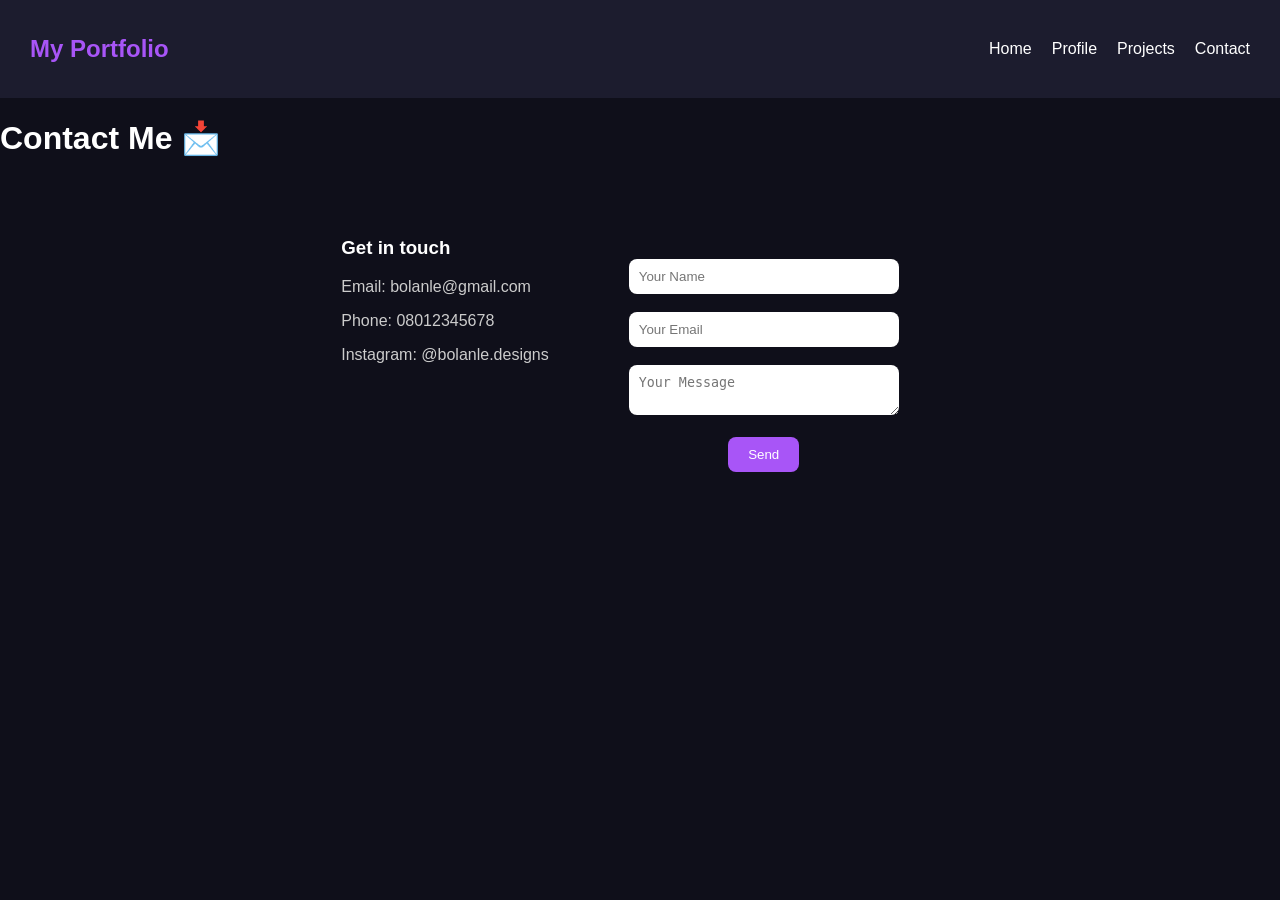
==== contact.html @ 26f49632 "Add files via upload First Upload" ====
<!DOCTYPE html>
<html lang="en">
<head>
    <title>Contact</title>
    <link rel="stylesheet" href="style.css">
</head>
<body>

<nav>
    <h2>My Portfolio</h2>
    <ul>
        <li><a href="index.html">Home</a></li>
        <li><a href="profile.html">Profile</a></li>
        <li><a href="projects.html">Projects</a></li>
        <li><a href="contact.html">Contact</a></li>
    </ul>
</nav>

<h1>Contact Me 📩</h1>

<div class="contact-container">

    <div class="contact-info">
        <h3>Get in touch</h3>
        <p>Email: bolanle@gmail.com</p>
        <p>Phone: 08012345678</p>
        <p>Instagram: @bolanle.designs</p>
    </div>

    <form>
        <input type="text" placeholder="Your Name"><br><br>
        <input type="email" placeholder="Your Email"><br><br>
        <textarea placeholder="Your Message"></textarea><br><br>
        <button type="submit">Send</button>
    </form>

</div>

</body>
</html>
---- style.css ----
body {
    margin: 0;
    font-family: Arial, sans-serif;
    background: #0f0f1a;
    color: white;
}

/* NAVBAR */
nav {
    display: flex;
    justify-content: space-between;
    align-items: center;
    background: #1c1c2e;
    padding: 15px 30px;
}

nav h2 {
    color: #a855f7;
}

nav ul {
    display: flex;
    list-style: none;
}

nav ul li {
    margin-left: 20px;
}

nav a {
    color: white;
    text-decoration: none;
    transition: 0.3s;
}

nav a:hover {
    color: #a855f7;
}

/* HOME */
.home {
    text-align: center;
    padding: 120px 20px;
}

.home h1 {
    font-size: 40px;
    color: #a855f7;
}

/* PROJECTS */
.projects {
    display: flex;
    flex-wrap: wrap;
    gap: 20px;
    justify-content: center;
    padding: 40px;
}

.projects img {
    width: 200px;
    height: 200px;
    object-fit: cover;
    border-radius: 15px;
    transition: 0.3s;
}

.projects img:hover {
    transform: scale(1.1);
}

/* CONTACT FORM */
form {
    text-align: center;
    padding: 40px;
}

input, textarea {
    width: 250px;
    padding: 10px;
    border-radius: 8px;
    border: none;
}

button {
    padding: 10px 20px;
    background: #a855f7;
    color: white;
    border: none;
    border-radius: 8px;
    cursor: pointer;
}

button:hover {
    background: #9333ea;
}

/* RESPONSIVE */
@media (max-width: 600px) {
    nav {
        flex-direction: column;
    }

    .projects {
        flex-direction: column;
        align-items: center;
    }
}
@media (max-width: 600px) {
    nav {
        flex-direction: column;
        align-items: center;
    }

    .projects {
        flex-direction: column;
        align-items: center;
    }
}
.skills {
    text-align: center;
    padding: 40px;
}

.card-container {
    display: flex;
    justify-content: center;
    gap: 20px;
    margin-top: 20px;
}

.card {
    background: #1c1c2e;
    padding: 20px;
    border-radius: 15px;
    width: 100px;
    transition: 0.3s;
}

.card:hover {
    transform: translateY(-10px);
    background: #a855f7;
}
.projects .card {
    padding: 10px;
    text-align: center;
}
* {
    transition: all 0.3s ease;
}
.home {
    display: flex;
    justify-content: space-between;
    align-items: center;
    padding: 80px 50px;
}

.home-text {
    max-width: 400px;
}

.home-text h1 {
    font-size: 40px;
    color: #a855f7;
}

.home-text p {
    color: #ccc;
    margin: 15px 0;
}

/* BUTTON */
.btn {
    display: inline-block;
    padding: 10px 20px;
    background: #a855f7;
    color: white;
    border-radius: 8px;
    text-decoration: none;
}

.btn:hover {
    background: #9333ea;
}

/* IMAGE */
.home-image img {
    width: 250px;
    border-radius: 20px;
}
.home {
    flex-direction: column;
    text-align: center;
}

.home-image img {
    margin-top: 20px;
}
.contact-container {
    display: flex;
    justify-content: center;
    gap: 40px;
    padding: 40px;
}

.contact-info {
    max-width: 250px;
}

.contact-info p {
    color: #ccc;
}

/* Responsive */
@media (max-width: 600px) {
    .contact-container {
        flex-direction: column;
        align-items: center;
        text-align: center;
    }
}
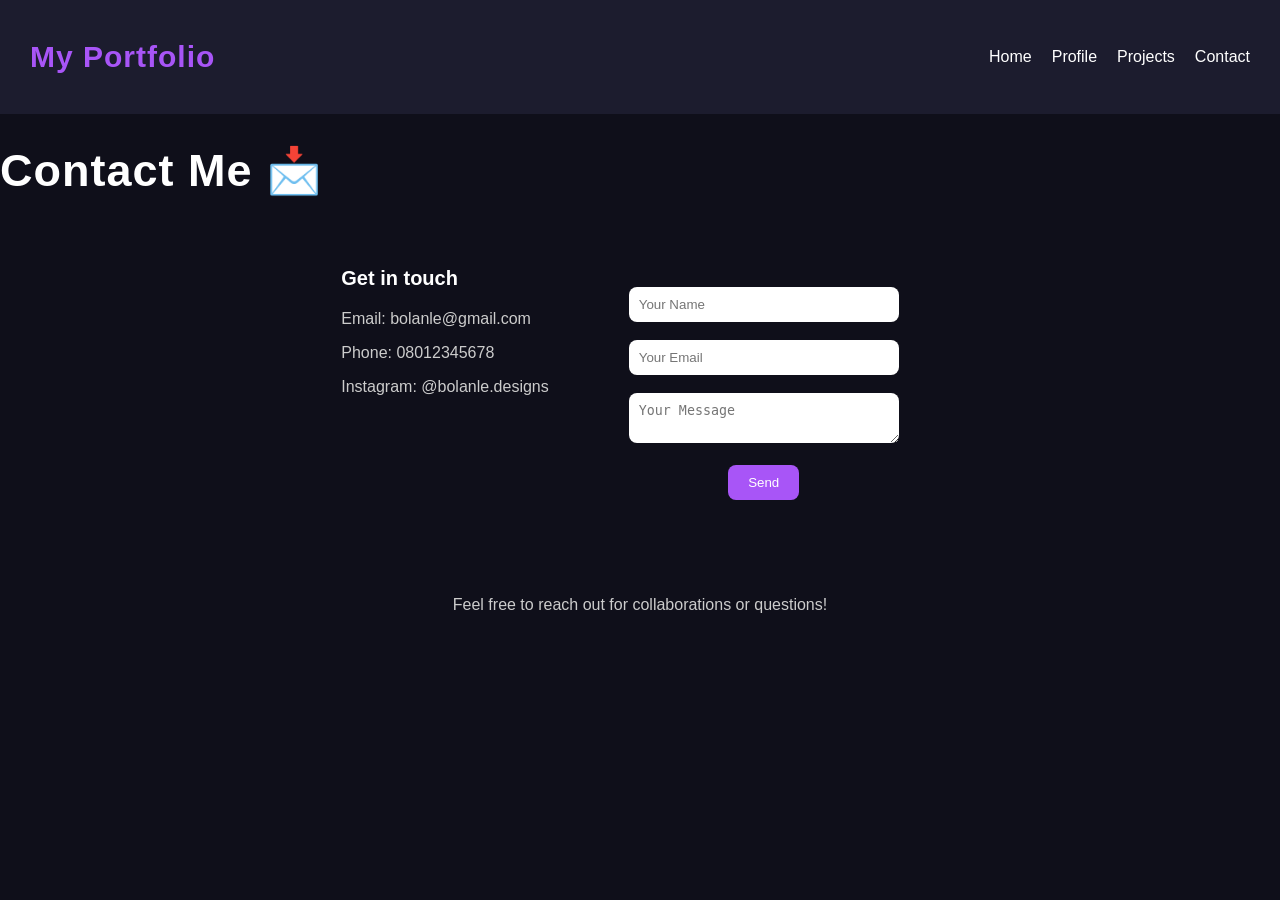
==== commit ae9c10c0: "Add files via upload" ====
--- a/contact.html
+++ b/contact.html
@@ -35,6 +35,9 @@
     </form>
 
 </div>
+<p style="text-align:center; color:#ccc;">
+Feel free to reach out for collaborations or questions!
+</p>
 
 </body>
 </html>
--- a/style.css
+++ b/style.css
@@ -218,4 +218,23 @@
         align-items: center;
         text-align: center;
     }
+}
+h1 {
+    font-size: 45px;
+    margin-bottom: 10px;
+}
+
+h2 {
+    font-size: 30px;
+    color: #a855f7;
+}
+
+h3 {
+    font-size: 20px;
+}
+section {
+    margin-bottom: 50px;
+}
+h1, h2 {
+    letter-spacing: 1px;
 }
